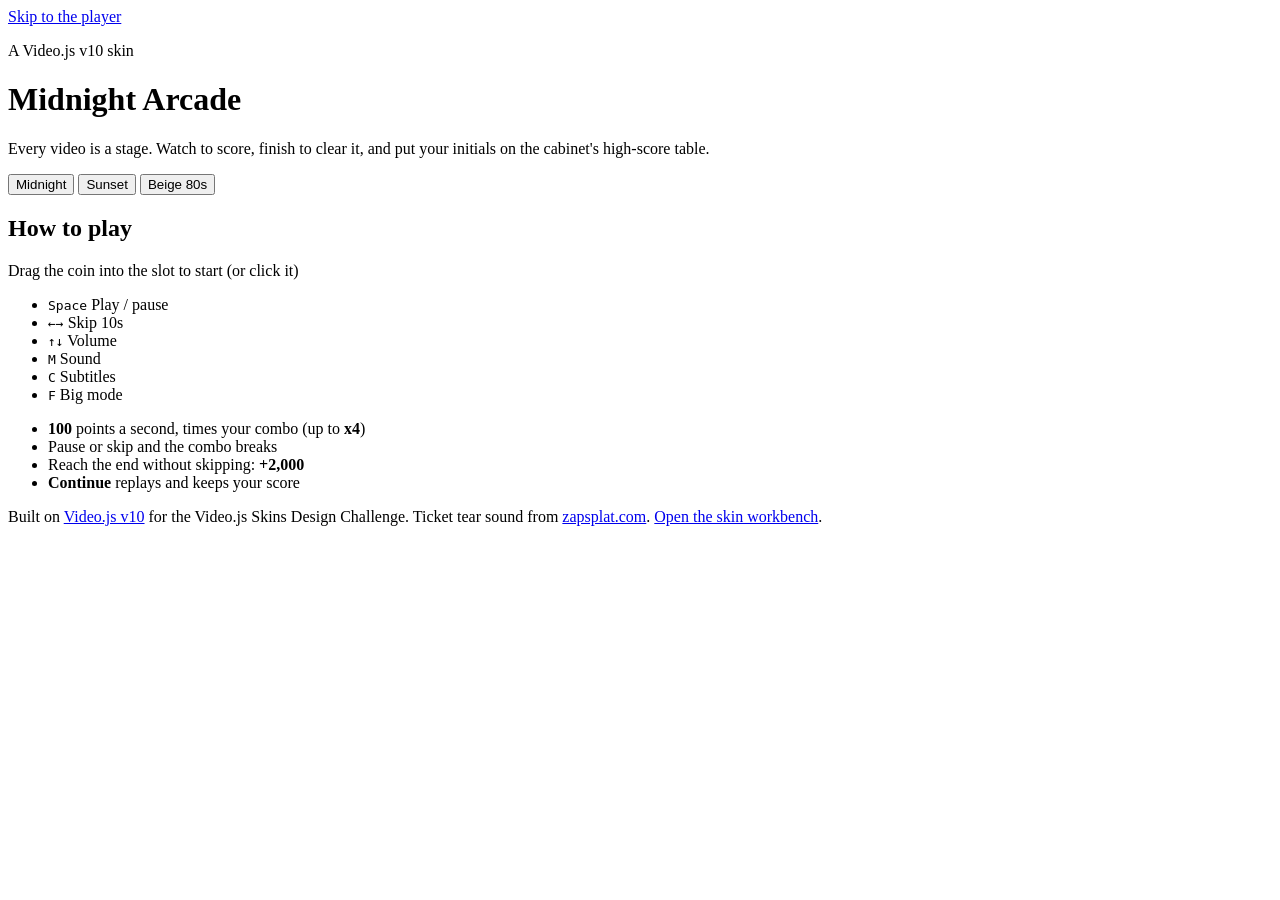
==== apps/preview/index.html @ e9a8ace3 "Add Midnight Arcade skin source updates Adds preview page with OG/Twitter meta and og-image, plus ar" ====
<!doctype html>
<html lang="en">
  <head>
    <meta charset="UTF-8" />
    <meta name="viewport" content="width=device-width, initial-scale=1" />
    <title>Midnight Arcade · a Video.js v10 skin</title>
    <meta name="description" content="Midnight Arcade: a Video.js v10 player skin built like a late-night arcade cabinet. Watch to score, finish to clear the stage, and put your initials on the high-score table." />
    <meta name="theme-color" content="#0c0b10" />
    <meta property="og:type" content="website" />
    <meta property="og:url" content="https://arcade-video-player.vercel.app/" />
    <meta property="og:title" content="Midnight Arcade · a Video.js v10 skin" />
    <meta property="og:description" content="A video player built like a late-night arcade cabinet. Watch to score, finish to clear the stage, and tear off your prize ticket." />
    <meta property="og:image" content="https://arcade-video-player.vercel.app/og-image.png" />
    <meta property="og:image:width" content="1200" />
    <meta property="og:image:height" content="630" />
    <meta property="og:image:alt" content="The Midnight Arcade player: a pixel arcade cabinet printing a prize ticket that reads 35 tickets." />
    <meta name="twitter:card" content="summary_large_image" />
    <link rel="icon" href="data:image/svg+xml,%3Csvg xmlns='http://www.w3.org/2000/svg' viewBox='0 0 16 16' shape-rendering='crispEdges'%3E%3Crect width='16' height='16' fill='%230c0b10'/%3E%3Crect x='3' y='3' width='10' height='10' fill='%23ffd23f'/%3E%3Crect x='6' y='5' width='4' height='6' fill='%23b9840f'/%3E%3C/svg%3E" />
  </head>
  <body>
    <a class="skip-link" href="#player">Skip to the player</a>
    <header class="site-header">
      <p class="eyebrow">A Video.js v10 skin</p>
      <h1>Midnight Arcade</h1>
      <p class="lede">Every video is a stage. Watch to score, finish to clear it, and put your initials on the cabinet's high-score table.</p>
    </header>
    <main class="stage-floor">
      <div class="player-slot" id="player"></div>
      <div class="cabinet-notch-wrap">
        <div class="cabinet-notch" role="group" aria-label="Cabinet color" data-cabinet-current="midnight">
          <button type="button" data-cabinet="midnight" aria-pressed="true"><span class="swatch swatch-midnight" aria-hidden="true"></span>Midnight</button>
          <button type="button" data-cabinet="sunset" aria-pressed="false"><span class="swatch swatch-sunset" aria-hidden="true"></span>Sunset</button>
          <button type="button" data-cabinet="beige" aria-pressed="false"><span class="swatch swatch-beige" aria-hidden="true"></span>Beige 80s</button>
        </div>
      </div>
      <section class="how-to" aria-labelledby="how-to-title">
        <h2 id="how-to-title">How to play</h2>
        <p class="how-step">Drag the coin into the slot to start <span class="how-alt">(or click it)</span></p>
        <ul class="keys">
          <li><kbd>Space</kbd> Play / pause</li>
          <li><kbd>←</kbd><kbd>→</kbd> Skip 10s</li>
          <li><kbd>↑</kbd><kbd>↓</kbd> Volume</li>
          <li><kbd>M</kbd> Sound</li>
          <li><kbd>C</kbd> Subtitles</li>
          <li><kbd>F</kbd> Big mode</li>
        </ul>
        <ul class="rules">
          <li><b>100</b> points a second, times your combo (up to <b>x4</b>)</li>
          <li>Pause or skip and the combo breaks</li>
          <li>Reach the end without skipping: <b>+2,000</b></li>
          <li><b>Continue</b> replays and keeps your score</li>
        </ul>
      </section>
    </main>
    <footer class="site-footer">
      <p>Built on <a href="https://videojs.org">Video.js v10</a> for the Video.js Skins Design Challenge. Ticket tear sound from <a href="https://www.zapsplat.com">zapsplat.com</a>. <span data-workbench-link><a href="./workbench.html">Open the skin workbench</a>.</span></p>
    </footer>
    <script type="module" src="/src/showcase/main.ts"></script>
  </body>
</html>
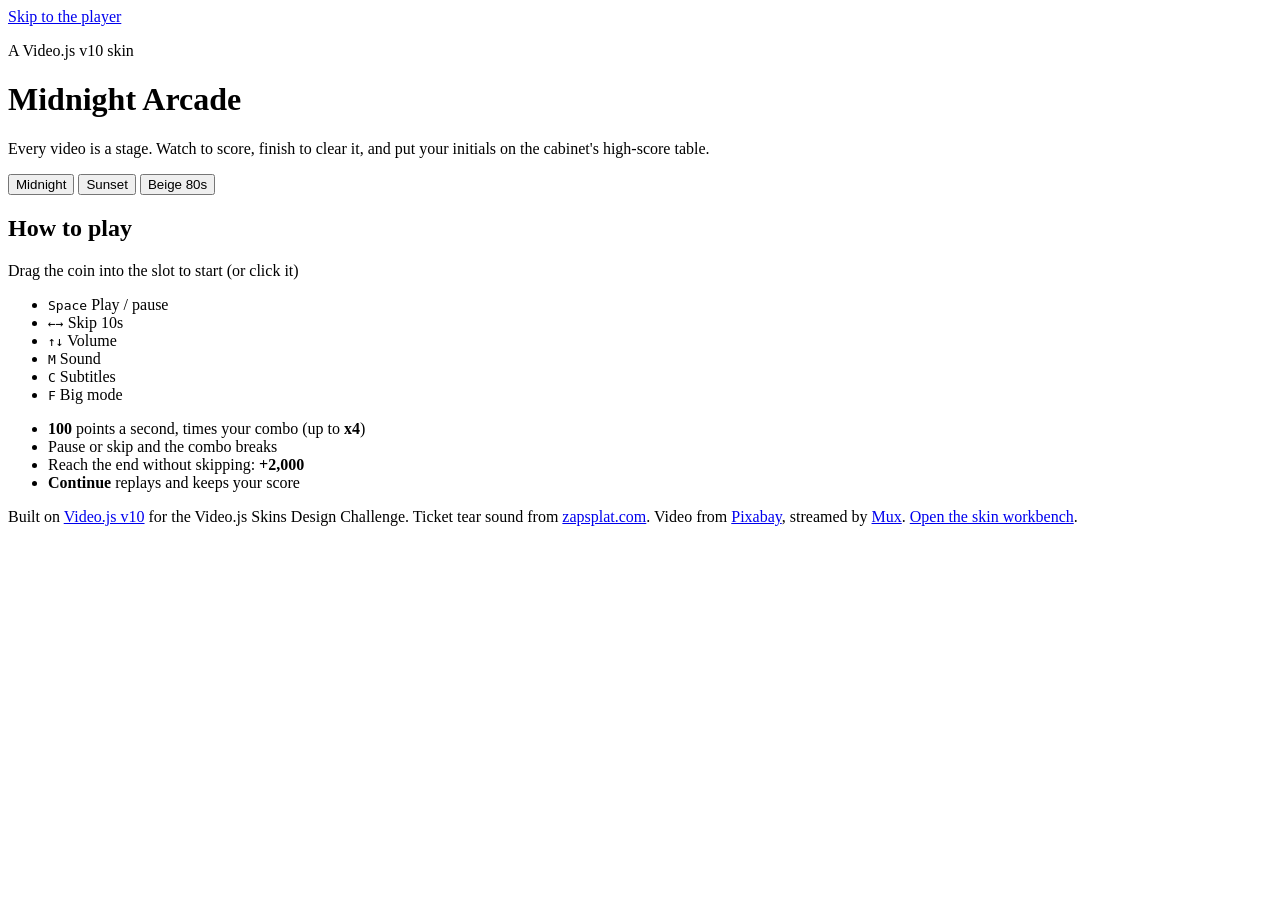
==== commit 9e502ed3: "Play my Mux video (35s clip) and credit Pixabay/Mux Co-Authored-By: Claude Opus 5.5 <noreply@anthrop" ====
--- a/apps/preview/index.html
+++ b/apps/preview/index.html
@@ -53,7 +53,7 @@
       </section>
     </main>
     <footer class="site-footer">
-      <p>Built on <a href="https://videojs.org">Video.js v10</a> for the Video.js Skins Design Challenge. Ticket tear sound from <a href="https://www.zapsplat.com">zapsplat.com</a>. <span data-workbench-link><a href="./workbench.html">Open the skin workbench</a>.</span></p>
+      <p>Built on <a href="https://videojs.org">Video.js v10</a> for the Video.js Skins Design Challenge. Ticket tear sound from <a href="https://www.zapsplat.com">zapsplat.com</a>. Video from <a href="https://pixabay.com">Pixabay</a>, streamed by <a href="https://www.mux.com">Mux</a>. <span data-workbench-link><a href="./workbench.html">Open the skin workbench</a>.</span></p>
     </footer>
     <script type="module" src="/src/showcase/main.ts"></script>
   </body>
